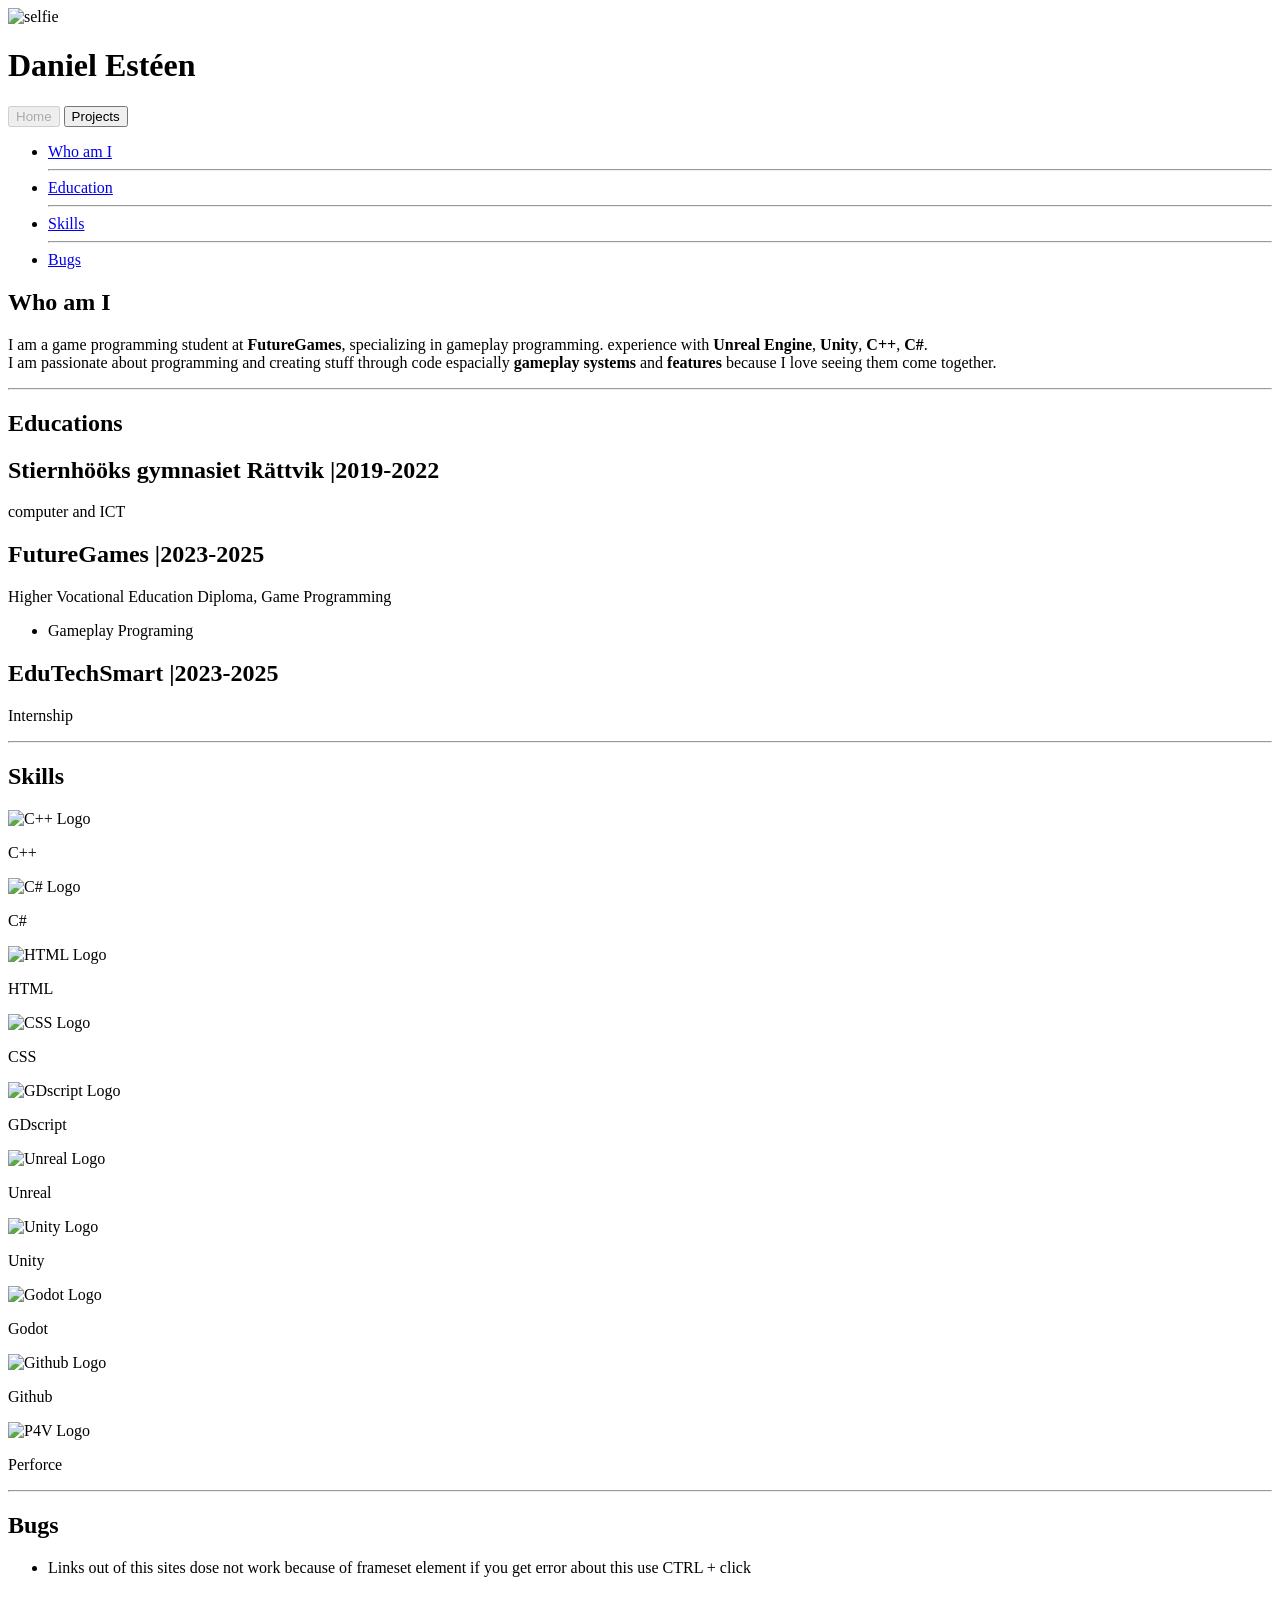
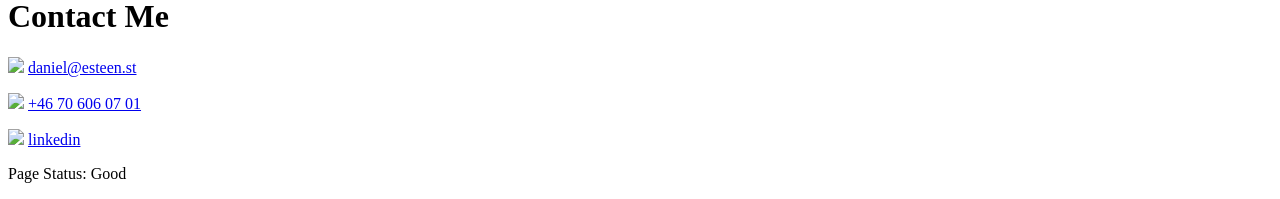
==== index.html @ 2d3d4244 "Add files via upload" ====
<!doctype html>
<html lang="en-US">

<head>
    <meta charset="utf-8">
    <title>Daniel Estéen</title>
    
    <link rel="stylesheet" href="Styles/Permanent.css"/>
    <link rel="stylesheet" href="Styles/Home.css"/>
    <link rel="stylesheet" href="Styles/HomeChapters.css"/>

    <!--<link rel="stylesheet" href="Styles/debug.css"/>-->
</head>

<body class="WallPapper">
    <header>
        <div class="Banner">
            <img src="Images/HeadShoot.png" alt="selfie" loading="eager">
            <div>
                <h1><b>Daniel Estéen</b></h1>
            </div>
            <im class="ski" src="Images/Ski.png" loading="eager"></im>
        </div>
        <nav>
            <button class="NavBtn" disabled>Home</button>
            <button class="NavBtn" onclick="window.location.href='Projects.html';">Projects</button>
        </nav>
    </header>
        <div class="Traversal">
            <ul>
                <li><a href="#Intro">Who am I</a></li>
                <hr>
                <li><a href="#Chapter1">Education</a></li>
                <hr>
                <li><a href="#Chapter2">Skills</a></li>
                <hr>
                <li><a href="#Chapter3">Bugs</a></li>
            </ul>
        </div>
        <article>
            <!-- Me -->
            <div id="Intro" class="Target">
                <h1 class="ubuntu-bold">Who am I</h1>
                <p>
                    I am a game programming student at <b>FutureGames</b>, specializing in gameplay programming. experience with <b>Unreal Engine</b>, <b>Unity</b>, <b>C++</b>, <b>C#</b>.<br>
                    I am passionate about programming and creating stuff through code espacially <b>gameplay systems</b> and <b>features</b> because I love seeing them come together.
                </p>
                <hr>
            </div>
            <!-- education -->
            <div id="Chapter1" class="MidleChapter Target">
                <h1 class="ubuntu-bold",>Educations</h1>
                <div class="Divider">
                    <div class="School">
                        <h1 class="ubuntu-light-italic">Stiernhööks gymnasiet Rättvik |2019-2022</h1>
                        <p class="ubuntu-light-italic">computer and ICT</p>
                    </div>
                    <div class="School">
                        <h1 class="ubuntu-light-italic">FutureGames |2023-2025</h1>
                        <p class="ubuntu-light-italic">Higher Vocational Education Diploma, Game Programming</p>
                        <ul class="ubuntu-light-italic">
                            <li>Gameplay Programing</li>
                        </ul>
                    </div>
                    <div class="School">
                        <h1 class="ubuntu-light-italic">EduTechSmart |2023-2025</h1>
                        <p class="ubuntu-light-italic">Internship</p>
                    </div>
                </div>
                <hr>
            </div>
            <!-- skills -->
            <div id="Chapter2" class="MidleChapter Target">
                <h1 class="ubuntu-bold">Skills</h1>
                <div class="GridBox">
                    <div class="Skill">
                        <img src="Images/Logos/Language/Cpp_icon.png" alt="C++ Logo" loading="lazy">
                        <p>C++</p>
                    </div>
                    <div class="Skill">
                        <img src="Images/Logos/Language/Cs_icon.png" alt="C# Logo" loading="lazy">
                        <p>C#</p>
                    </div>
                    <div class="Skill">
                        <img src="Images/Logos/Language/HTML_icon.png" alt="HTML Logo" loading="lazy">
                        <p>HTML</p>
                    </div>
                    <div class="Skill">
                        <img src="Images/Logos/Language/CSS_icon.png" alt="CSS Logo" loading="lazy">
                        <p>CSS</p>
                    </div>
                    <div class="Skill">
                        <img src="Images/Logos/Language/Godot.png" alt="GDscript Logo" loading="lazy">
                        <p>GDscript</p>
                    </div>
                    <div class="Skill">
                        <img src="Images/Logos/Engine/unreal_icon1.png" alt="Unreal Logo" loading="lazy">
                        <p>Unreal</p>
                    </div>
                    <div class="Skill">
                        <img src="Images/Logos/Engine/Unity_icon1.png" alt="Unity Logo" loading="lazy">
                        <p>Unity</p>
                    </div>
                    <div class="Skill">
                        <img src="Images/Logos/Engine/Godot.png" alt="Godot Logo" loading="lazy">
                        <p>Godot</p>
                    </div>
                    <div class="Skill">
                        <img src="Images/Logos/Version_Control/Github_icon_light.png" alt="Github Logo" loading="lazy">
                        <p>Github</p>
                    </div>
                    <div class="Skill">
                        <img src="Images/Logos/Version_Control/Helix_core_icon.png" alt="P4V Logo" loading="lazy">
                        <p>Perforce</p>
                    </div>
                </div>
                <hr>
            </div>
            <!--bugs-->
            <div id="Chapter3" class="EndChapter Target">
            <h1 class="ubuntu-bold" id="Bugs">Bugs</h1>
            <ul>
                <li>Links out of this sites dose not work because of frameset element if you get error about this use CTRL + click</li>
            </ul>
            </div>
        </article>
        <footer>
            <!-- contact -->
            <h1>Contact Me</h1>
            <div><p><img src="Images/Icons/Mail_Icon_Dark.png" loading="lazy"> <a href="mailto:daniel@esteen.st">daniel@esteen.st</a></p></div>
            <div><p><img src="Images/Icons/Phone_Icon2.png" loading="lazy"> <a href="tel:+46706060701">+46 70 606 07 01</a></p></div>
            <div><p><img src="Images/Icons/Linkedin_icon1.png" loading="lazy"> <a href="https://www.linkedin.com/in/danielesteen">linkedin</a></p></div>
            <!-- site status -->
            <div class="PageStatusBar">
                <p>Page Status: <span class="PageStatusGood">Good</span></p>
                <!--<p>Page Status: <span class="PageStatusDevelopment">In Development</span></p>-->
                <!--<p>Page Status: <span class="PageStatusBad">Bad</span></p>-->
            </div>
</footer>
</body>

</html>
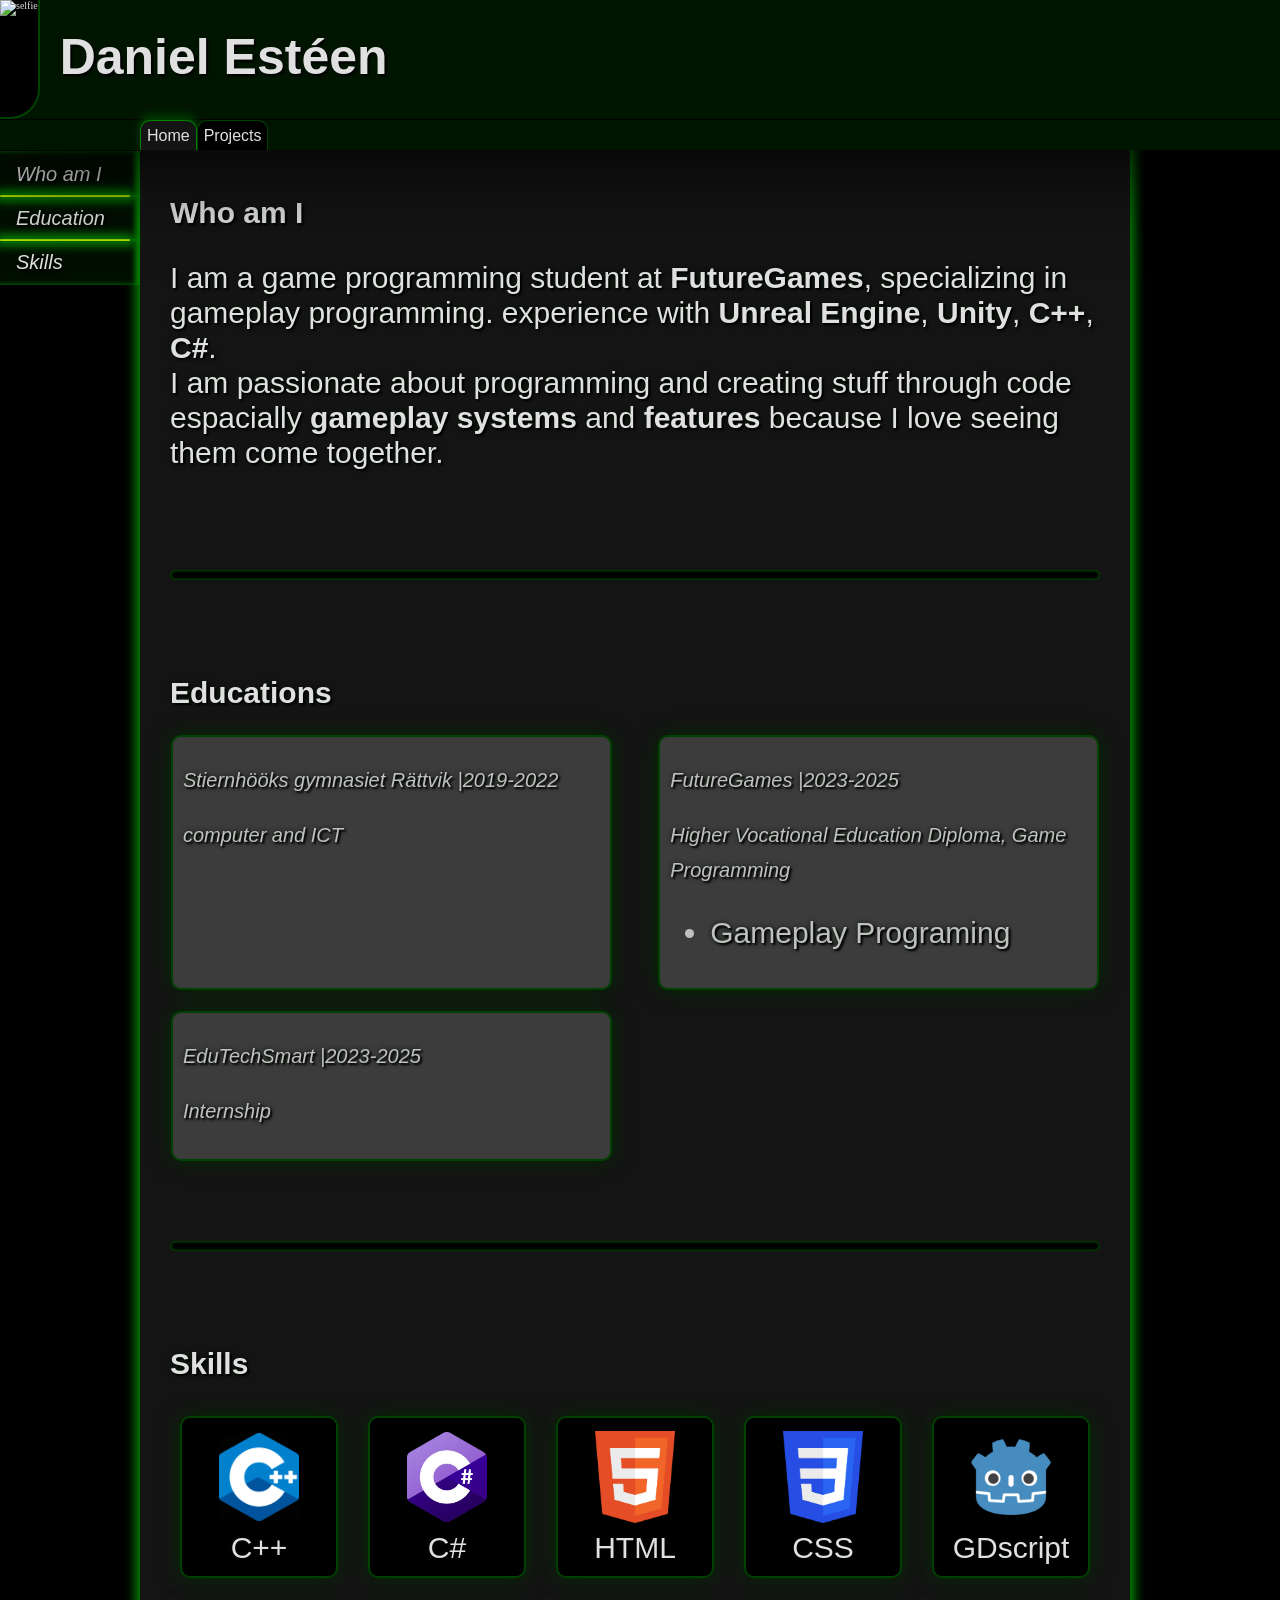
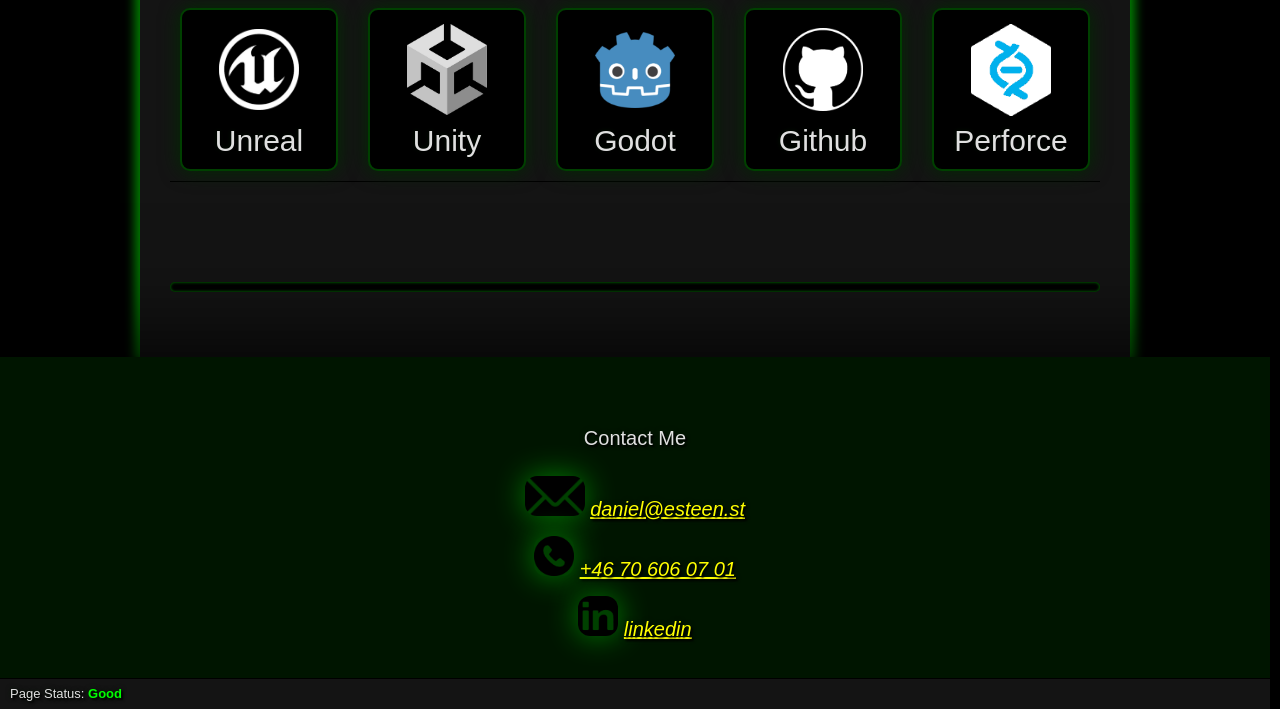
==== commit cf2c666e: "bug report removed" ====
--- a/index.html
+++ b/index.html
@@ -33,8 +33,8 @@
                 <li><a href="#Chapter1">Education</a></li>
                 <hr>
                 <li><a href="#Chapter2">Skills</a></li>
-                <hr>
-                <li><a href="#Chapter3">Bugs</a></li>
+                <!--<hr>
+                <li><a href="#Chapter3">Bugs</a></li>-->
             </ul>
         </div>
         <article>
@@ -70,7 +70,7 @@
                 <hr>
             </div>
             <!-- skills -->
-            <div id="Chapter2" class="MidleChapter Target">
+            <div id="Chapter2" class="EndChapter Target">
                 <h1 class="ubuntu-bold">Skills</h1>
                 <div class="GridBox">
                     <div class="Skill">
@@ -117,12 +117,12 @@
                 <hr>
             </div>
             <!--bugs-->
-            <div id="Chapter3" class="EndChapter Target">
-            <h1 class="ubuntu-bold" id="Bugs">Bugs</h1>
-            <ul>
-                <li>Links out of this sites dose not work because of frameset element if you get error about this use CTRL + click</li>
-            </ul>
-            </div>
+            <!--<div id="Chapter3" class="EndChapter Target">
+                <h1 class="ubuntu-bold" id="Bugs">Bugs</h1>
+                <ul>
+                    <li></li>
+                </ul>
+            </div>-->
         </article>
         <footer>
             <!-- contact -->
--- a/Styles/Permanent.css
+++ b/Styles/Permanent.css
@@ -0,0 +1,370 @@
+:root {
+    --BgColor: rgb(0, 0, 0);
+
+    --Main: rgb(0, 21, 0);
+    --Secondary: rgb(20, 20, 20);
+    --Secondary-Light: rgb(60, 60, 60);
+
+    --Detail: rgb(128, 0, 0);
+
+    --edge: rgb(0, 64, 0);
+    --edge-highlight: rgb(0, 128, 0);
+
+    --Dark-Light: rgb(0, 43, 0);
+    --Bright-Light: rgb(255, 255, 0);
+
+    --text: rgb(224, 224, 224);
+    --darker-text: rgb(192, 192, 192);
+    --disabled-text: rgb(128, 128, 128);
+    --error: rgb(255, 0, 0);
+    --edge-disabled: rgb(0, 0, 0);
+}
+
+@import url('https://fonts.googleapis.com/css2?family=Ubuntu:ital,wght@0,300;0,400;0,500;0,700;1,300;1,400;1,500;1,700&display=swap');
+
+.ubuntu-regular {
+    font-family: "Ubuntu", sans-serif;
+    font-weight: 400;
+    font-style: normal;
+}
+
+.ubuntu-bold {
+    font-family: "Ubuntu", sans-serif;
+    font-weight: 700;
+    font-style: normal;
+}
+
+.ubuntu-light-italic {
+    font-family: "Ubuntu", sans-serif;
+    font-weight: 300;
+    font-style: italic;
+}
+
+html {
+    font-size: 10px;
+    color: var(--text);
+    scrollbar-color: var(--edge-highlight) var(--Main);
+    scrollbar-width: thin;
+    scrollbar-gutter: stable;
+    scroll-behavior: smooth;
+    overflow-x: hidden;
+}
+
+.missing {
+    height: 100%;
+    width: inherit;
+    object-fit: fill;
+}
+
+body {
+    margin: 0;
+}
+
+.WallPapper {
+    top: 0;
+    right: 0;
+    background: var(--BgColor)
+}
+
+img {
+    object-fit: scale-down;
+    background: var(--BgColor);
+    border-radius: inherit;
+}
+
+header {
+    z-index: 10;
+    display: flex;
+    flex-direction: column;
+    position: fixed;
+    top: 0;
+    right: 0;
+    height: 15rem;
+    width: 100%;
+    box-shadow: 0rem 0rem 10rem 0.5rem var(--BgColor);
+}
+
+header h1 {
+    margin: inherit;
+}
+
+/*banner*/
+.Banner {
+    display: flex;
+    height: 80%;
+    width: inherit;
+
+    background: var(--Main);
+}
+
+.Banner img {
+    z-index: 0;
+    border-bottom-right-radius: 3rem;
+    border-right: 0.2rem solid var(--edge);
+    border-bottom: 0.2rem solid var(--edge);
+    object-fit: cover;
+}
+
+.Banner div {
+    margin-top: 2rem;
+    margin-left: 1rem;
+    margin-right: calc(100% - 66rem);
+    width: auto;
+    font-size: 5rem;
+}
+
+/*navigation*/
+nav {
+    z-index: 10;
+    height: 20%;
+
+    display: flex;
+    flex-direction: row;
+
+    padding-left: 14rem;
+    border-top: 0.1rem solid var(--BgColor);
+    background-color: var(--Main);
+}
+
+.NavBtn {
+    z-index: 10;
+    border: 0.1rem solid var(--edge);
+    border-bottom: none;
+    border-top-left-radius: 1rem;
+    border-top-right-radius: 1rem;
+
+    background: var(--BgColor);
+    color: var(--text);
+
+    font-size: 1.6rem;
+}
+
+.NavBtn:hover:enabled {
+    border: 1px solid var(--edge-highlight);
+    border-bottom: none;
+
+    background: var(--Secondary);
+    cursor: pointer;
+    box-shadow: 0rem -0.5rem 1rem var(--edge);
+}
+
+.NavBtn:disabled {
+    border: 1px solid var(--edge-highlight);
+    border-bottom: none;
+    background: var(--Secondary);
+    box-shadow: 0rem -0.5rem 1rem var(--edge);
+}
+
+.Traversal {
+    z-index: 0;
+    font-size: 2rem;
+    position: fixed;
+    top: 15rem;
+    left: 0rem;
+    width: 14rem;
+    background: rgb(0, 15, 0);
+    ;
+    border-top: 0.1rem solid var(--BgColor);
+    /*box-shadow: -1.1rem 0rem 1rem 0.5rem var(--edge-highlight);*/
+}
+
+.Traversal ul {
+    list-style-type: none;
+    margin: 0;
+    padding: 0;
+}
+
+.Traversal hr {
+    margin-top: -0.2rem;
+    margin-bottom: -0.2rem;
+    margin-left: 0rem;
+    margin-right: 1rem;
+    height: 0.2rem;
+    border: 0;
+    border-radius: 1rem;
+    /*background: rgb(100,200,100);*/
+    background: yellow;
+    box-shadow: 0rem 0rem 1rem 0.5rem var(--edge-highlight);
+}
+
+.Traversal li a {
+    display: block;
+    color: var(--text);
+    font-size: inherit;
+    padding: 8px 16px;
+    text-decoration: none;
+    /*border-bottom: 0.2rem solid var(--edge-highlight);*/
+    /*border-right: 0.2rem solid var(--edge-highlight);*/
+    box-shadow: inset -0.5rem 0rem 0.5rem var(--edge-highlight);
+}
+
+.Traversal li a:hover {
+    background-color: var(--Secondary);
+    color: var(--edge-highlight);
+    border-right: none;
+    border-bottom: 0.2rem solid var(--edge-highlight);
+    border-top: 0.2rem solid var(--edge-highlight);
+    box-shadow: -1.1rem 0rem 1rem 0.5rem var(--edge);
+}
+
+.Target:before {
+    height: 15rem;
+    display: block;
+    content: '';
+}
+
+/*body*/
+article {
+    margin-left: 14rem;
+    margin-right: 14rem;
+    margin-bottom: -1rem;
+    padding-left: 3rem;
+    padding-right: 3rem;
+    padding-bottom: 5rem;
+
+    min-height: calc(100vh - 5rem);
+    height: auto;
+    font-size: 3rem;
+
+    background: var(--Secondary);
+    box-shadow: 0rem 0rem 1rem 0.5rem var(--edge-highlight);
+}
+
+article hr {
+    height: 1rem;
+    background: var(--BgColor);
+    margin-top: 10rem;
+    border: 0;
+    border-radius: 1rem;
+    box-shadow: inset 0rem 0rem 0.3rem 0.02rem var(--edge-highlight);
+}
+
+.Courtesy {
+    position: relative;
+    bottom: 3.7rem;
+    /*display: inline-block;*/
+
+    height: auto;
+    background: var(--Secondary);
+    border-bottom-left-radius: inherit;
+    border-bottom-right-radius: inherit;
+
+    text-align: left;
+    color: var(--Bright-Light);
+    font-size: 1.1rem;
+    line-height: 1.5rem;
+    padding-left: 1rem;
+    padding-top: 0.1rem;
+    padding-bottom: 0.3rem;
+}
+
+.Courtesy p {
+    height: inherit;
+    width: inherit;
+    line-height: inherit;
+    color: inherit;
+    margin-top: 0rem;
+    margin-bottom: 0rem;
+}
+
+h1,
+p,
+li,
+ul,
+a {
+    font-family: "Ubuntu", sans-serif;
+    font-weight: 400;
+    font-style: normal;
+
+    font-size: inherit;
+    line-height: inherit;
+    color: inherit;
+    /*margin: inherit;*/
+
+    line-height: 3.5rem;
+    /*word-spacing: 0.5rem;*/
+    word-spacing: inherit;
+    text-shadow: 2px 2px 2px var(--BgColor), 0 0 5px var(--Main)
+}
+
+li {
+    line-height: 3rem;
+}
+
+a {
+    font-family: "Ubuntu", sans-serif;
+    font-weight: 300;
+    font-style: italic;
+
+    line-height: inherit;
+    text-decoration: underline;
+}
+
+/*footer*/
+footer {
+    z-index: 10;
+    margin-top: 1rem;
+    height: 30rem;
+    padding-top: 5rem;
+    background: var(--Main);
+    box-shadow: 0rem 0rem 10rem 0.5rem var(--BgColor);
+
+    text-align: center;
+    font-size: 2rem;
+}
+
+footer a {
+    text-decoration: underline;
+    color: var(--Bright-Light);
+}
+
+footer p,
+footer p img,
+footer a {
+    background: none;
+    height: 4rem;
+    object-fit: scale-down;
+    align-content: center;
+}
+
+footer p img {
+    background: var(--edge);
+    border-radius: 1.2rem;
+    box-shadow: 0rem 0rem 3rem var(--edge-highlight);
+}
+
+.PageStatusBar {
+    position: relative;
+    bottom: -2.2rem;
+
+    text-align: left;
+    padding-left: 1rem;
+
+    background: var(--Secondary);
+    font-size: 1.3rem;
+    line-height: 1rem;
+    height: 3rem;
+    
+    border-top: 0.1rem solid var(--BgColor);
+}
+
+.PageStatusBar p {
+    height: inherit;
+    line-height: inherit;
+    margin-top: 0.0rem;
+}
+
+.PageStatusGood {
+    font-weight: bold;
+    color: rgb(0, 255, 0);
+}
+
+.PageStatusBad {
+    font-weight: bold;
+    color: var(--error);
+}
+
+.PageStatusDevelopment {
+    font-weight: bold;
+    color: yellow;
+}
--- a/Styles/Home.css
+++ b/Styles/Home.css
@@ -0,0 +1,60 @@
+.Divider{
+    display: grid;
+    grid-template-columns: repeat(auto-fit, minmax(30rem, 1fr));
+    grid-gap: max(5%, 0.01rem);
+    
+    margin: auto;
+    margin-bottom: 10rem;
+    
+    height: auto;
+    width: 99.8%;
+}
+
+.School {
+    height: auto;
+    width: max(auto, 33rem);
+    padding: 1rem;
+    background: var(--Secondary-Light);
+    border: 0.2rem solid var(--edge);
+    border-radius: 1rem;
+    box-shadow: 0rem 0rem 2rem var(--Dark-Light);
+    color: var(--darker-text);
+}
+
+.School h1, .School p, .Shool ul, .Shool li{
+    font-size: 2rem
+}
+
+/*skills*/
+.GridBox {
+    display: grid;
+    gap: 1rem;
+    grid-template-columns: repeat(auto-fit, minmax(15rem, 0.2fr));
+    border-bottom: 1px solid var(--BgColor);
+}
+.Skill{
+    background: var(--BgColor);
+    margin: 1rem;
+    
+    text-align: center;
+    padding: 1rem;
+    padding-bottom: 3rem;
+    
+    border: 0.2rem solid var(--edge);
+    border-radius: 1rem;
+    box-shadow: 0rem 0rem 2rem var(--Dark-Light);
+}
+.Skill img{
+    background: none;
+    margin-top: -1rem;
+    margin-bottom: -3rem;
+    height: 100%;
+    /*margin-bottom: -100%;*/
+    
+    width: 60%;
+    font-size: -5rem;
+}
+.Skill p{
+    line-height: 1rem;
+    margin-bottom: 2rem;
+}
--- a/Styles/HomeChapters.css
+++ b/Styles/HomeChapters.css
@@ -0,0 +1,25 @@
+#Intro::before {
+    height: 17rem;
+    display: block;
+}
+#Intro {
+    margin-bottom: -15rem;
+}
+.MidleChapter::before {
+    height: 17rem;
+    display: block;
+    content: "";
+}
+.MidleChapter {
+    margin-top: 5rem;
+    margin-bottom: -15rem;
+}
+.EndChapter::before {
+    height: 17rem;
+    display: block;
+    content: "";
+}
+.EndChapter {
+    margin-top: 5rem;
+    margin-bottom: 0rem;
+}
--- a/Styles/debug.css
+++ b/Styles/debug.css
@@ -0,0 +1,18 @@
+html {
+    border: 2px solid purple;
+}
+header, article, main, footer{
+    border: 2px solid blue;
+}
+
+h1, p, a{
+    border: 2px solid yellow;
+}
+
+.Divider, .School{
+    border: 2px solid red;
+}
+#info::before,
+#Chapter1::before{
+    border: 2px solid pink;
+}
